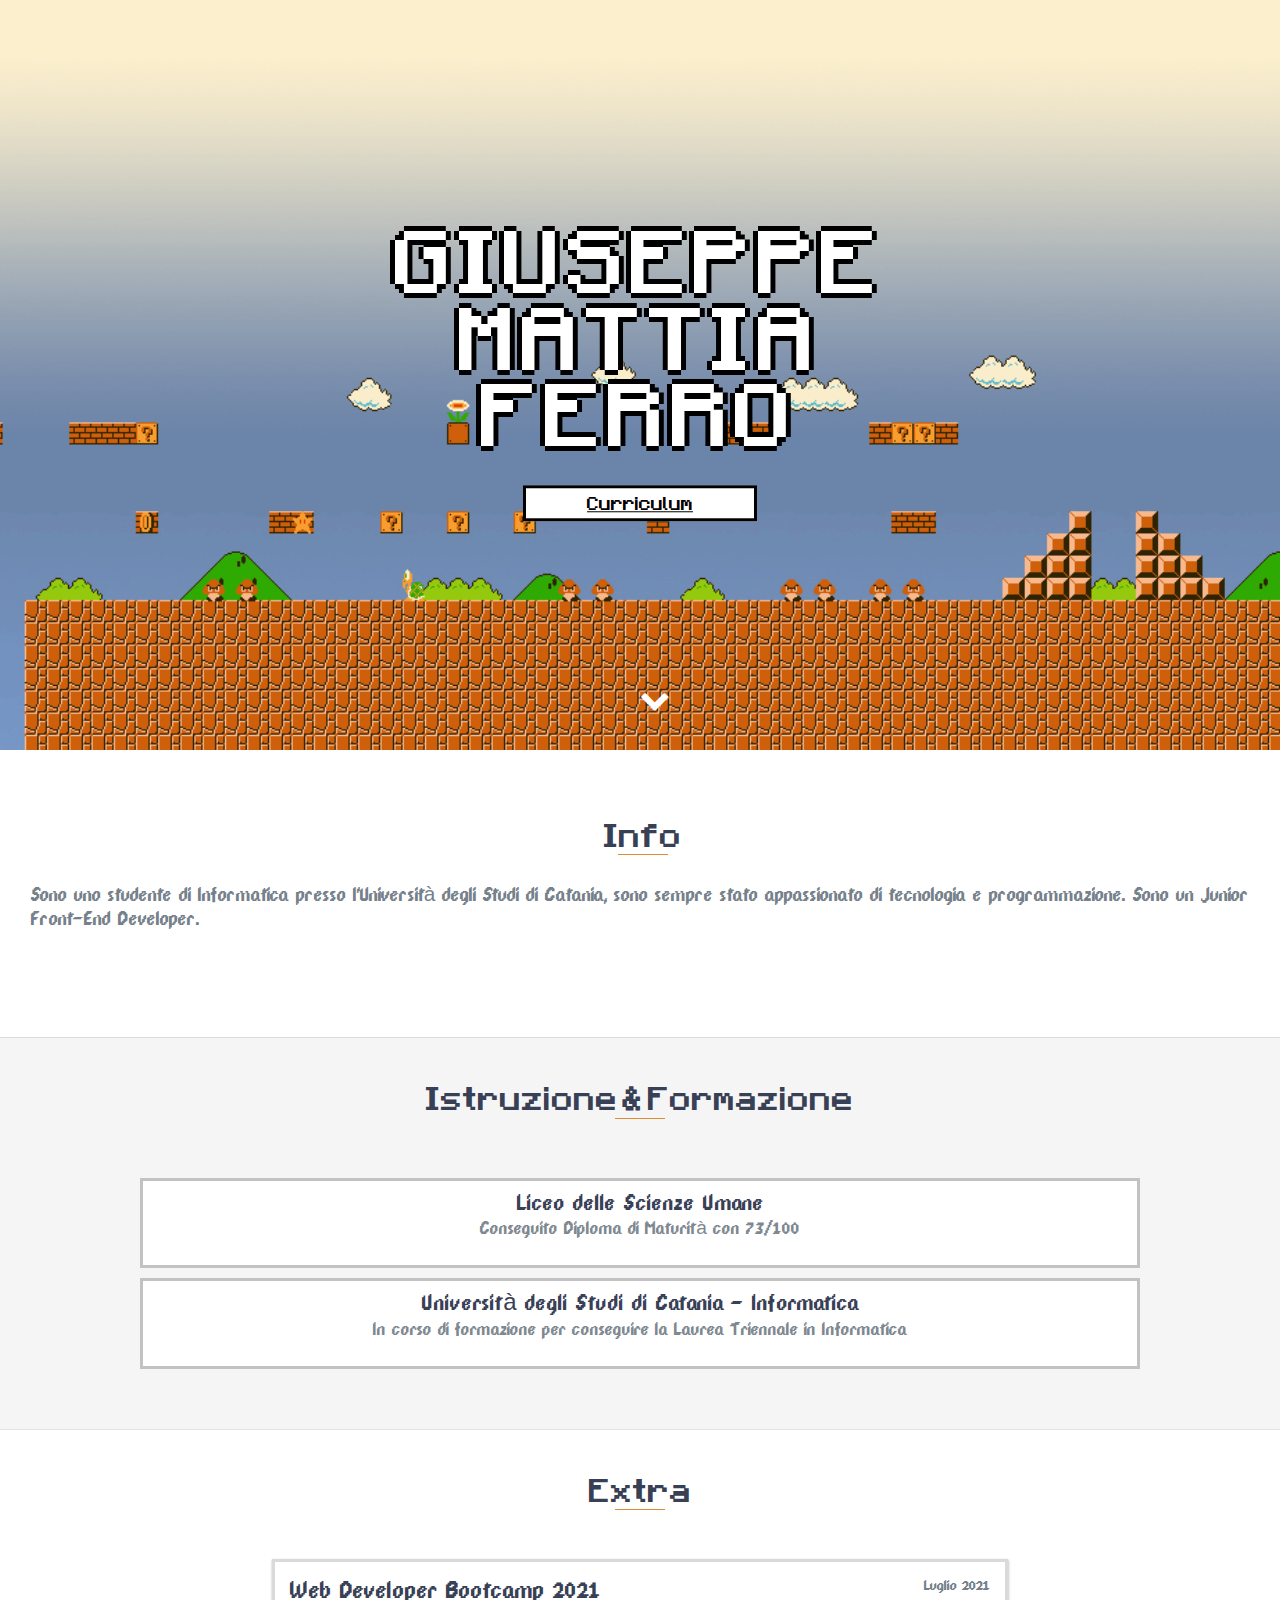
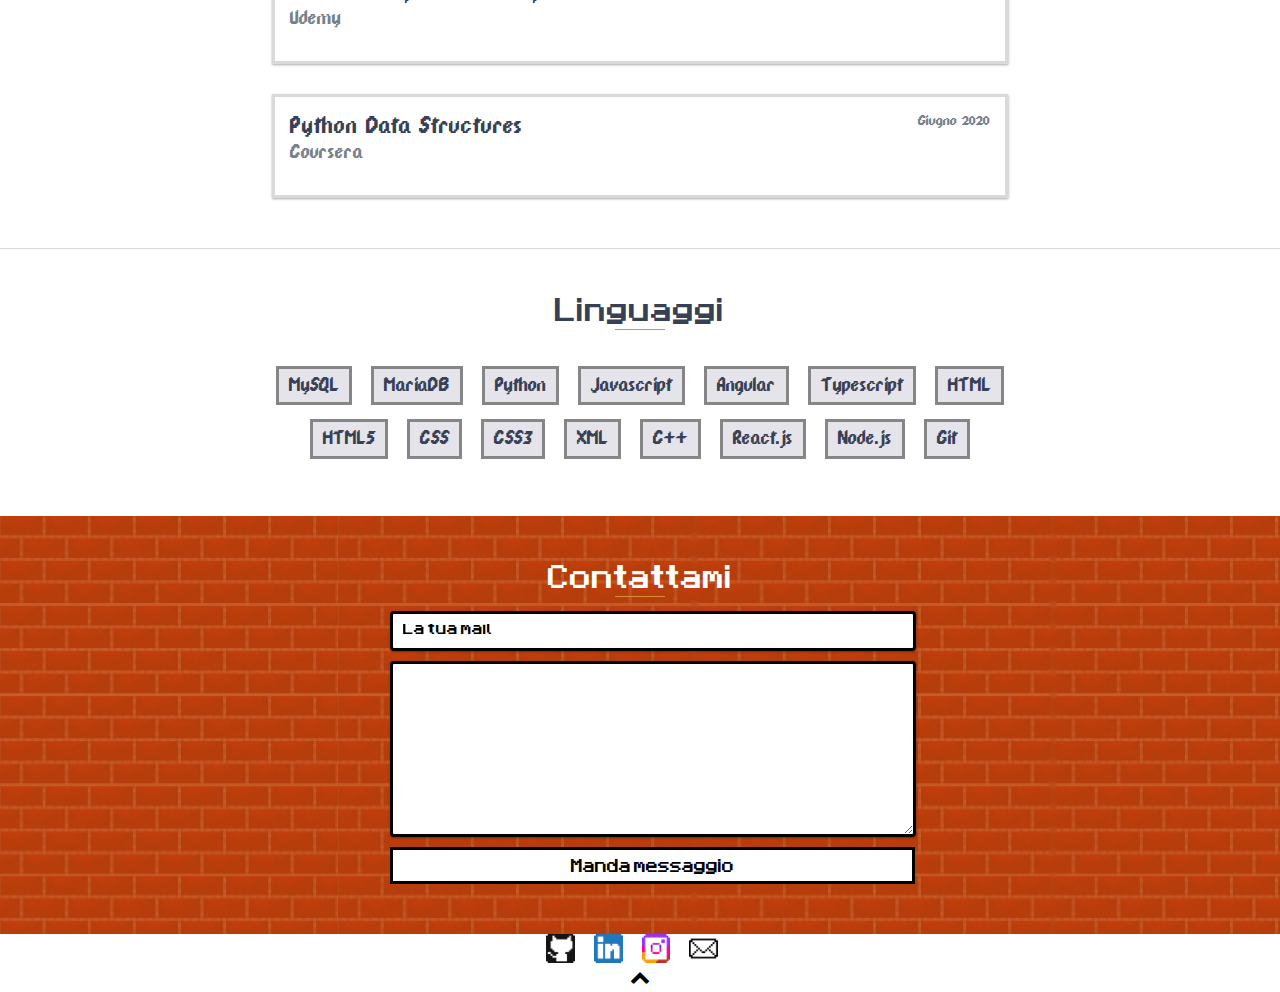
==== index.html @ 6b7f08b5 "Initial commit" ====
<!DOCTYPE html>
<head>
  <meta charset="utf-8">
  <title>GIUSEPPE MATTIA FERRO
  </title>
  <meta http-equiv="X-UA-Compatible" content="IE=edge">
  <meta name="description" content="Lorem ipsum dolor sit amet, consectetur adipiscing elit. Aenean finibus velit eget nibh mollis interdum.">
  <meta name="author" content="Giuseppe Mattia Ferro">
  <meta name="viewport" content="width=device-width, initial-scale=1">
  <link rel="shortcut icon" href="favicon.ico" type="image/x-icon">
  <link rel="icon" href="favicon.ico" type="image/x-icon">
  <link rel="stylesheet" href="libs/font-awesome/css/font-awesome.min.css">
  <link rel="stylesheet" href="assets/css/styles.css">
  <link rel="stylesheet" href="assets/css/effects.css">
  <link rel="stylesheet" href="assets/css/retro.css">
</head>
<body>
  <section id="top" class="hero">
    <div id="hero-overlay">
      <section class="navigation">
        <header>
        </header>
      </section>
      <span id="to-top">
        <div class="down-arrow floating-arrow">
          <a href="#about">
            <i class="fa fa-chevron-down" aria-hidden="true">
            </i>
          </a>
        </div>
        <div class="hero-text" id="fadein hero-overlay">
          <h1>Giuseppe Mattia Ferro
          </h1>
          <br>
          <a href="https://pdfhost.io/v/jEwPr6kaq_Junior_FrontEnd_Developer" class="btn">Curriculum
          </a>
        </div>
        </div>
      </span>
  </section>
  <section id="about">
    <h2 class="heading">Info
    </h2>
    <p>Sono uno studente di Informatica presso l'Università degli Studi di Catania, sono sempre stato appassionato di tecnologia e programmazione. Sono un Junior Front-End Developer.
    </p>
  </section>
  <div id="education" class="background-alt">
    <h2 class="heading">Istruzione & Formazione
    </h2>
    <div id="education-timeline">
      <div data-date="Settembre 2013 – Agosto 2018">
        <h3>Liceo delle Scienze Umane
        </h3>
        <h4>Conseguito Diploma di Maturità con 73/100
        </h4>
      </div>
      <div data-date="Ottobre 2020 – 2023">
        <h3>Università degli Studi di Catania - Informatica
        </h3>
        <h4>In corso di formazione per conseguire la Laurea Triennale in Informatica
        </h4>
      </div>
    </div>
  </div>
  <div id="x-education">
    <h2 class="heading">Extra
    </h2>
    <div class="x-education-block shadow">
      <h3>Web Developer Bootcamp 2021
      </h3>
      <span class="x-education-date">Luglio 2021
      </span>
      <h4>Udemy
      </h4>
    </div>
    <div class="x-education-block shadow">
      <h3>Python Data Structures
      </h3>
      <span class="x-education-date">Giugno 2020
      </span>
      <h4>Coursera
      </h4>
    </div>
  </div>
  <div id="skills">
    <h2 class="heading">Linguaggi
    </h2>
    <ul>
        <li>MySQL</li>
        <li>MariaDB</li>
      <li>Python
      </li>
      <li>Javascript
      </li>
      <li>Angular
      </li>
      <li>Typescript
      </li>
      <li>HTML
      </li>
      <li>HTML5
      </li>
      <li>CSS
      </li>
      <li>CSS3
      </li>
      <li>XML
      </li>
      <li>C++
      </li>
      <li>React.js
      </li>
      <li>Node.js
      </li>
      <li>Git
      </li>
    </ul>
  </div>

  <div id="contact-me">
    <div id="contact-me-overlay">
      <h2 class="heading">Contattami
      </h2>
      <div id="contact-me-form">
        <form method="POST" action="about_blank">
          <input type="hidden" name="_subject" value="Contact request from personal website" />
          <input type="email" class="shadow" name="_replyto" placeholder="La tua mail" required>
          <textarea name="message" class="shadow" placeholder="Il tuo messaggio" required>
          </textarea>
          <button class="btn" type="submit">Manda messaggio
          </button>
        </form>
      </div>
    </div>
  </div>
  <footer>
    </span>
  <div class="mobile">
  
    <div class="social-mob">
      <a href="https://github.com/MKokeshi/" target="_blank">
        <img src="assets\img\icons\GitHub.png" alt="MKokeshi - GitHub">
      </a>
      <a href="https://linkedin.com/giuseppe-mattia-ferro/" target="_blank">
        <img src="assets\img\icons\LinkedIn.png" alt="Giuseppe Mattia Ferro - LinkedIn">
      </a>
      <a href="https://www.instagram.com/cosmo.py/" target="_blank">
        <img src="assets\img\icons\Instagram.png" alt="cosmo.py - Instagram">
      </a>
      <a href="mailto:ferro.giuseppemattia@gmail.com" target="_blank">
        <img src="assets\img\icons\Mail.png" alt="Giuseppe Mattia Ferro - Mail">
        </div>
    </div>
    <span id="to-top">
      <div class="up-arrow floating-arrow">
        <a href="#top">
          <i class="fa fa-chevron-up" aria-hidden="true">
          </i>
        </a>
      </div>
      </footer>
    <script src="https://ajax.googleapis.com/ajax/libs/jquery/1.12.4/jquery.min.js">
    </script>
    </body>
  </html>
---- assets/css/styles.css ----
@import url('https://fonts.googleapis.com/css?family=Roboto:300,900|Source+Sans+Pro:300,400');
@font-face {
font-family: "retro";
src: url("../../libs/fonts/Pixel-Miners.otf") format("opentype");
}
@font-face {
font-family: "retro1";
src: url("../../libs/fonts/dpcomic.ttf") format("truetype");
}
html {
scroll-behavior: smooth;
font-size: 18px;
-webkit-font-smoothing: antialiased;
cursor: URL("../../assets/img/cursor/cursor.png"), auto !important;
}
body {
margin: 0;
padding: 0;
border: none;
font-family: 'retro1', sans-serif;
line-height: 1.15;
font-size: 16px;
}
.background-alt {
background: #F5F5F5;
margin: 0;
padding: 0;
border: none;
}
.shadow {
box-shadow: 1px 1px 3px rgba(0, 0, 0, 0.12), 0px 1px 2px rgba(0, 0, 0, 0.24);
}
.shadow-large {
box-shadow: 0px 3px 6px rgba(0, 0, 0, 0.08), 0px 3px 6px rgba(0, 0, 0, 0.15);
}
.heading {
position: relative;
display: inline-block;
font-family: 'retro', sans-serif;
font-size: 1.6em;
font-weight: 300;
margin: 0 0 30px 0;
}
.heading:after {
position: absolute;
content: '';
top: 100%;
height: 1px;
width: 50px;
left: 0;
right: 0;
margin: 0 auto;
background: #db8e35;
}
.btn {
color:inherit;
font-family: "retro", sans-serif;
font-size: 0.9em;
background: white;
padding: 0.3rem 3.4rem;
border: 3px solid black;
margin-right: 2.6rem;
box-shadow: 0 0 0 black;
transition: all 0.2s;
padding-top: 10px;
}
.btn:last-child {
margin: 0;
}
a, .slider {
cursor: URL("../../assets/img/cursor/cursor-click.png"), auto;
}
.btn:hover {
box-shadow: 0.4rem 0.4rem 0rem black;
cursor: URL("../../assets/img/cursor/cursor-click.png"), auto;
/*transform: translate(-0.4rem, -0.4rem);*/
}
.btn:active {
box-shadow: 0 0 0 black;
transform: translate(0, 0);
cursor: URL("../../assets/img/cursor/cursor-click.png"),active;
}
/* Hero section */
.hero {
min-height: 750px;
background: url("../../assets/img/hero-min.gif") center center;
-webkit-background-size: cover;
-moz-background-size: cover;
-o-background-size: cover;
background-size: cover;
position: relative;
text-align: center;
align-items: center;
}
.hero .down-arrow a{
color: #fff;
font-size: 30px;
position: absolute;
bottom: 30px;
left: 50%;
animation: pulsate 1.4s ease;
animation-iteration-count: infinite;
padding-top: 5px
}
.hero .down-arrow a:hover {
color: #fff;
text-shadow: 2px 2px 4px rgba(128, 49, 0, 0.8);
transition:.5s ease all;
}
.hero-text {
position:absolute;
z-index:10;
top:50%;
left:50%;
transform:translate(-50%, -50%);
text-align:center;
}
.hero-text h1, .hero-text h2 {
margin:0;
color: #fff;
}
.hero-text h1 {
color:#fff;
font-family: "retro", sans-serif;
font-weight:900;
font-size:4.35em;
text-transform:uppercase;
letter-spacing:0.05em;
line-height:1.1em;
margin-bottom:15px;
text-shadow: -5px 0 black, 0 5px black, 5px 0 black, 0 -5px black;
}
.hero-text h2 {
color:#1a1611;
font-family: "retro", sans-serif;
font-weight:400;
font-size:2em;
color: #ffca8a;
text-shadow: -2px 0 black, 0 2px #000, 2px 0 #000, 0 -2px #000;
margin-bottom:15px
}
#hero-overlay {
position:absolute;
height:100%;
width:100%;
top right bottom left:0;
background:rgba(236, 175, 8, 0.2);
}
/* About Section */
#about {
display: flex;
align-items: center;
justify-content: center;
margin: 0 auto;
padding: 75px 5px;
padding-left: 200px;
border-bottom: 1px solid #dcd9d9;
font-family: 'retro1', sans-serif;
}
#about h2 {
color: #374054;
position:absolute;
align-items: center;
justify-content: center;
text-align: left;
z-index:10;
top:50%;
left:0%;
text-align:center;
float: left;
width: 33.33%;
position: relative;
padding-left: 15px;
padding-right: 15px;
min-height: 1px;
font-size: 1.6em;
}
#about p {
color: #74808a;
margin: 0;
padding-bottom: 30px;
padding-right: 11em;
font-size: 1.3em;
}
/* education Section */
#education {
padding: 50px 15px;
text-align: center;
border-bottom: 1px solid #e4e4e4;
}
#education h2 {
color: #374054;
}
#education-timeline {
margin: 30px auto 0 auto;
position: relative;
max-width: 1000px;
}
#education-timeline div {
background: #fff;
padding: 10px;
margin-bottom: 10px;
border: 3px solid #c2c2c2
}
#education-timeline h3 {
font-size: 1.5em;
font-weight: 300;
color: #374054;
display: inline-block;
margin: 0;
}
#education-timeline h4 {
font-size: 1.2em;
font-weight: 300;
color: #7e8890;
margin: 0 0 15px 0;
}
#education-timeline p {
color: #74808a;
font-size: 0.9em;
margin: 0;
}
#education-timeline:before,#education-timeline:after {
content: none;
}
/* x(xtra)education Section */
#x-education {
padding: 50px 15px 20px 15px;
border-bottom: 1px solid #dcd9d9;
text-align: center
}
#x-education h2 {
color: #374054;
margin-bottom: 50px;
}
.x-education-block {
max-width: 700px;
margin: 0 auto 30px auto;
padding: 15px;
border: 3px solid #dcd9d9;
text-align: left;
}
.x-education-block h3 {
font-weight: 500;
float: left;
margin: 0;
color: #374054;
font-size: 1.6em;
}
.x-education-block span {
color: #74808a;
float: right;
}
.x-education-block h4 {
color: #74808a;
clear: both;
font-weight: 500;
margin: 0 0 15px 0;
font-size: 1.3em;
}
.x-education-block p,.x-education-block ul {
margin: 0;
color: #74808a;
font-size: inherit;
font-size: 1.3em;
}
.x-education-block ul {
padding: 0 0 0 15px;
font-size: 1.3em;
}
/* projects Section */
#projects {
padding: 50px 15px;
border-bottom: 1px solid #dcd9d9;
text-align: center;
}
#projects h2 {
color: #374054;
margin-bottom: 50px;
}
.project {
position: relative;
max-width: 900px;
margin: 0 auto 30px auto;
overflow: hidden;
background: #fff;
border-radius: 4.5px;
border: 3px solid #949494;
}
.project-image {
float: left;
}
.project-cc-image {
min-width: 300px;
min-height: 300px;
background-position: center center;
background-size: cover;
background-repeat: no-repeat;
}
.project-image img:before {
content: ' ';
position: absolute;
background-image: url("../../assets/img/fallback.jpg");
display: inline-block;
min-width: 300px;
min-height: 300px;
background-repeat: no-repeat;
}
.project-info {
position: absolute;
top: 50%;
transform: translateY(-50%);
margin-left: 300px;
padding: 15px
}
.project-info h3 {
font-size: 1.6em;
font-weight: 300;
color: #374054;
margin: 0 0 15px 0;
}
.project-info p {
color: #74808a;
margin: 0 0 15px 0;
font-size: 1.3em;
}
#more-projects {
display: none;
}
/* skills Section */
#skills {
padding: 50px 15px;
text-align: center;
}
#skills h2 {
color: #374054;
margin-bottom: 30px;
}
#skills ul {
display: block;
margin: 0 auto;
padding: 0;
max-width: 800px;
}
#skills li {
display: inline-block;
margin: 7px;
padding: 5px 10px;
color: #374054;
background: #e4e4ea;
list-style: none;
font-size: 1.3em;
border: 3px solid #868687;
}
/* contact Section */
#contact-me {
padding: 50px 15px;
/*Blue Just in case*/
/*background:#3498db;*/
/*Orange (alt. #ffa500)*/
background: #f39c12;
text-align: center;
background-image: url("../../assets/img/contact_us.jpg");
}
#contact-me h2 {
margin: 0 0 15px 0;
color: #fff;
font-weight: 500;
}
#contact-me-form {
max-width: 500px;
margin: 0 auto;
}
#contact-me-form input,#contact-me-form textarea {
display: block;
width: 100%;
padding: 10px;
border-radius: 4px;
border: none;
margin-bottom: 10px;
font-size: 0.8em;
/*Red Textbox Colour*/
background: #aa381c;
color: #fff;
transition: .5s ease all;
}
#contact-me-form textarea {
height: 150px;
}
#contact-me-form button {
display: block;
width: 105%;
}
#contact-me-form input:focus,#contact-me-form textarea:focus,#contact-me-form textarea:hover,#contact-me-form input:hover {
outline: none;
color: #b35542;
}
#contact-me-form input::-webkit-input-placeholder,#contact-me-form textarea::-webkit-input-placeholder {
color: #f2f2f2;
}
#contact-me-form textarea,#contact-me-form input {
color:inherit;
font-family: "retro", sans-serif;
background: white;
margin-right: 2.6rem;
border: 3px solid black;
}
#contact-me-form textarea:focus,#contact-me-form input:focus,#contact-me-form textarea:hover,#contact-me-form input:hover{
cursor: URL("../../assets/img/cursor/cursor-edit.png"), auto;
}
#contact-me-form textarea:focus,#contact-me-form input:focus {
border: 3px solid #209cee;
box-shadow: 0 0 0 #209cee;
}
#contact-me-form input::-webkit-input-placeholder,#contact-me-form textarea::-webkit-input-placeholder {
color: #000;
}
/* Footer Section */
footer {
font-family: 'Source Sans Pro', sans-serif;
text-align: center;
position: relative;
clear: both;
color: #74808a;
font-size: 16px;
font-weight: 300;
z-index: 10;
height: 3em;
margin-top: 0em;
}
.copyright {
padding-top: 20px;
}
.copyright p {
margin: 0;
color: #74808a;
}
.up-arrow a {
color: #000;
font-size: 20px;
}
.up-arrow a:hover {
color: #f39c12;
text-shadow: 2px 2px 4px rgba(128, 49, 0, 0.3);
}
.love {
color:rgb(255, 0, 42);
animation-name: Heartbeat;
animation-duration: 1s;
animation-iteration-count: infinite;
animation-timing-function: linear;
}
footer p{
align-content: center;
}
footer table{
table-layout: fixed;
font-family: 'Source Sans Pro', sans-serif;
font-size: 16px;
position: relative;
text-align: center;
align-items: center;
width: 100%;
}
.social {
text-align: right;
/*	margin-top: -3.7em;	*/
}
.social a {
color: #74808a;
font-size: 1.25em;
padding: 10px;
display: inline-block;
}
.social-mob img{
width: 1.8em;
height: 1.8em;
padding-right: 16px;
}
.social-mob a{
color: #FFFFFF;
text-decoration: none;
}
.social-mob img:hover {
transition:.3s ease all;
text-shadow: 2px 2px 4px rgba(128, 49, 0, 0.05);
}
/* Switch */
.switch {
position: absolute;
top: 35px;
right: 35px;
display: inline-block;
width: 60px;
height: 34px;
border: 3px solid #2e2e2e;
}
.switch input {
opacity: 0;
width: 0;
height: 0;
}
.slider {
position: absolute;
cursor: pointer;
top: 0;
left: 0;
right: 0;
bottom: 0;
background-color: #ccc;
-webkit-transition: .4s;
transition: .4s;
}
.slider:before {
position: absolute;
content: "";
height: 26px;
width: 26px;
left: 0px;
bottom: 1px;
background-color: white;
-webkit-transition: .4s;
transition: .4s;
border: 3px solid #2e2e2e;
}
input:checked + .slider {
background-color: #209cee;
}
input:focus + .slider {
box-shadow: 0 0 1px #209cee;
}
input:checked + .slider:before {
-webkit-transform: translateX(26px);
-ms-transform: translateX(26px);
transform: translateX(26px);
}
/* Switch */
.switch {
position: absolute;
top: 35px;
right: 35px;
display: inline-block;
width: 60px;
height: 34px;
}
.switch input {
opacity: 0;
width: 0;
height: 0;
}
.slider {
position: absolute;
cursor: pointer;
top: 0;
left: 0;
right: 0;
bottom: 0;
background-color: #ccc;
-webkit-transition: .4s;
transition: .4s;
}
.slider:before {
position: absolute;
content: "";
height: 26px;
width: 26px;
left: 4px;
bottom: 4px;
background-color: white;
-webkit-transition: .4s;
transition: .4s;
}
input:checked + .slider {
background-color: #2196F3;
}
input:focus + .slider {
box-shadow: 0 0 1px #2196F3;
}
input:checked + .slider:before {
-webkit-transform: translateX(26px);
-ms-transform: translateX(26px);
transform: translateX(26px);
}
/* @media queries */
/* Tablets (Mostly iPads, 992px and below) */
@media only screen and (max-width: 1425px){
#about {
display: block;
position: relative;
padding-left: 10px;
text-align: center;
width: auto;
float: none;
}
#about h2 {
text-align: center;
width: auto;
float: none;
}
#about p {
text-align: left;
width: auto;
float: none;
padding-right: 1em;
padding-left: 1em;
}
}
/* If the orientation of the screen is Portrait */
@media only screen and (orientation: Portrait) {
.btn {
color:inherit;
font-family: "retro", sans-serif;
font-size: 0.9em;
background: white;
padding: 0.3rem 3.4rem;
border: 3px solid black;
margin-right: 2.6rem;
box-shadow: 0 0 0 black;
transition: all 0.2s;
}
.hero-text h1 {
font-size:2em;
letter-spacing:0.05em;
line-height:1.25em;
margin-bottom:15px;
text-shadow: -2.5px 0 black, 0 2.5px black, 2.5px 0 black, 0 -2.5px black;
}
.hero{
background: url("../../assets/img/hero-mob.jpg") center center;
}
.hero-text h2 {
font-size:1em;
margin-bottom:15px;
}
.project-image {
display: none;
}
.project-info {
position: relative;
margin: 0;
padding: 30px 15px;
top: auto;
transform: none;
}
#contact-me-form {
width: 70%;
}
.desktop {
display: none;
}
.social {
display: none;
}
.mobile {
display: inline-block ;
text-align: center;
}
footer table{
display: none;
}
.social-mob {
text-align: right;
display: inline-block;
/*	margin-top: -3.7em;	*/
}
.social-mob a {
color: #74808a;
font-size: 1.25em;
padding: 10px;
display: inline-block;
}
.social-mob a:hover {
color: #f39c12;
transition:.3s ease all;
}
}
---- assets/css/effects.css ----
@keyframes pulsate {
	from {
    opacity: 0;
    transform: translate3d(0, -40%, 0);
  }
  to {
    opacity: 1;
    transform: translate3d(0, 0, 0);
  }
}
@keyframes Heartbeat {
  0% {
    transform: scale(0.9)
  }
  50% {
    transform: scale(0.7)
  }
  100% {
    transform: scale(1.0)
  }
}
/* Fade In Animation */
#fadein {
    animation: fadein 2s;
    -moz-animation: fadein 2s; /* Firefox */
    -webkit-animation: fadein 2s; /* Safari and Chrome */
    -o-animation: fadein 2s; /* Opera */
}
@keyframes fadein {
    from {
        opacity:0;
    }
    to {
        opacity:1;
    }
}
/* Firefox */
@-moz-keyframes fadein {
    from {
        opacity:0;
    }
    to {
        opacity:1;
    }
}
/* Safari and Chrome */
@-webkit-keyframes fadein {
    from {
        opacity:0;
    }
    to {
        opacity:1;
    }
}
/* Opera */
@-o-keyframes fadein {
    from {
        opacity:0;
    }
    to {
        opacity: 1;
    }
}

/* Slide Effect */
@keyframes slide {
  from {
    background-position: 0 0;
  }

  to {
    background-position: -120px 60px;
  }
}
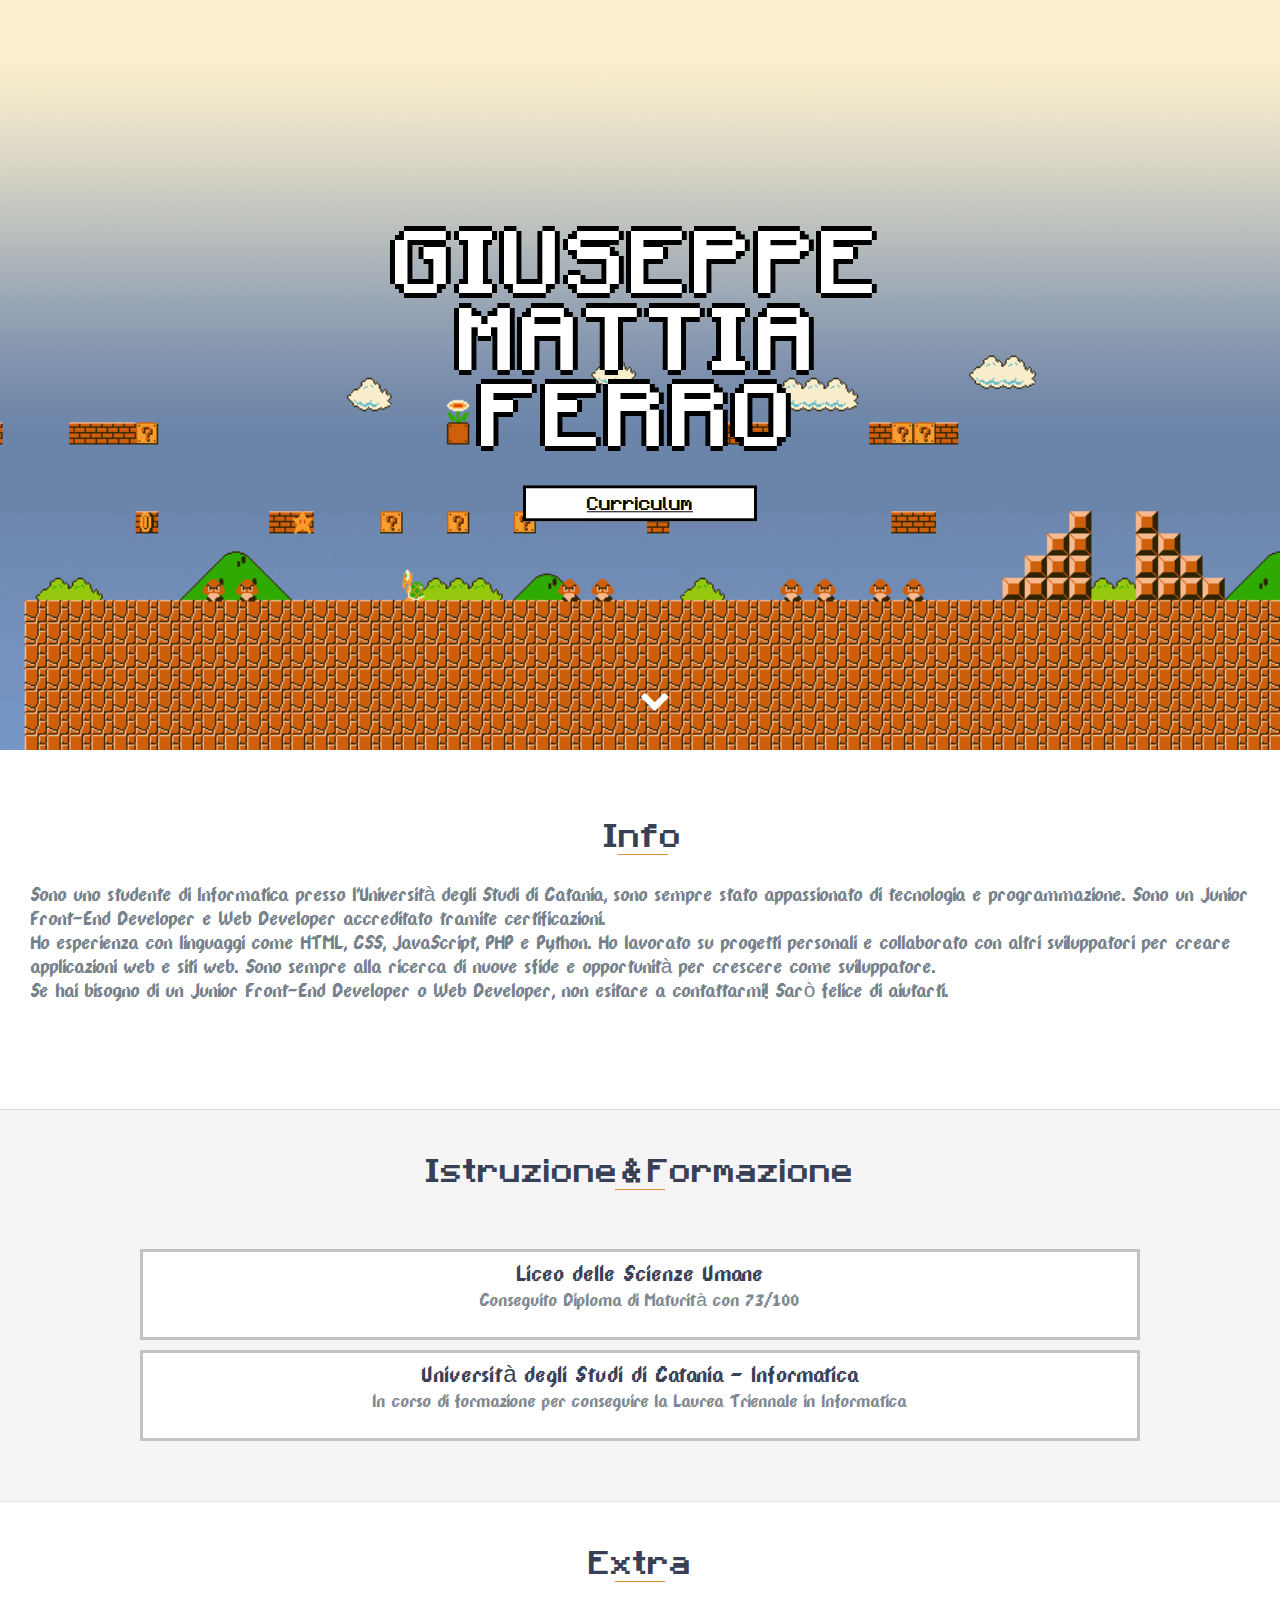
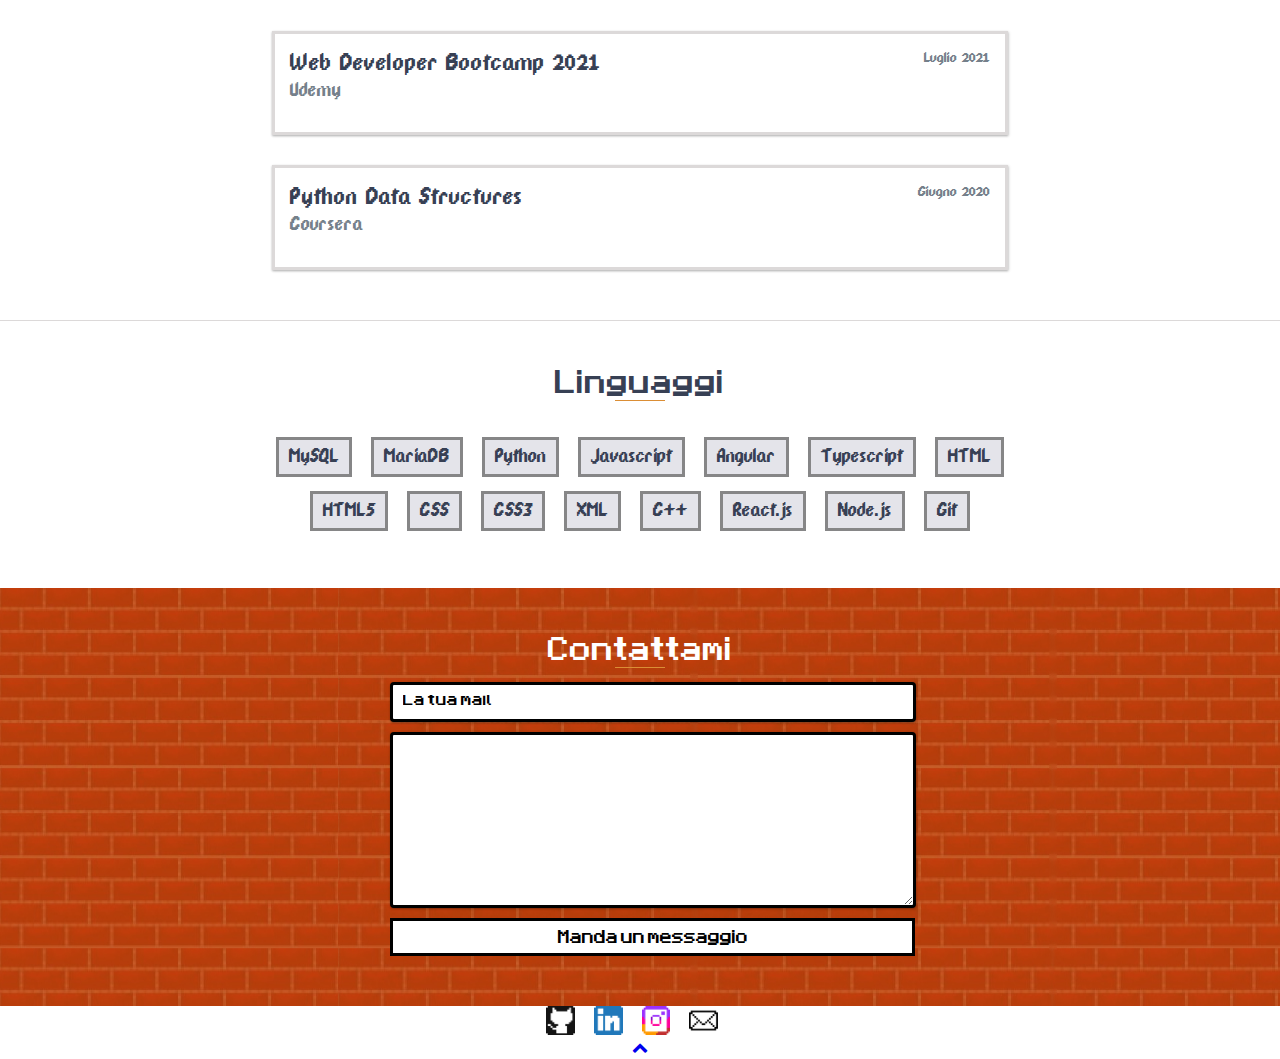
==== commit 765d3053: "Fix issues" ====
--- a/index.html
+++ b/index.html
@@ -4,7 +4,7 @@
   <title>GIUSEPPE MATTIA FERRO
   </title>
   <meta http-equiv="X-UA-Compatible" content="IE=edge">
-  <meta name="description" content="Lorem ipsum dolor sit amet, consectetur adipiscing elit. Aenean finibus velit eget nibh mollis interdum.">
+  <meta name="description" content="Portfolio di Giuseppe Mattia Ferro">
   <meta name="author" content="Giuseppe Mattia Ferro">
   <meta name="viewport" content="width=device-width, initial-scale=1">
   <link rel="shortcut icon" href="favicon.ico" type="image/x-icon">
@@ -23,17 +23,16 @@
       </section>
       <span id="to-top">
         <div class="down-arrow floating-arrow">
-          <a href="#about">
+          <a href="#about" aria-label="Scroll to About section">
             <i class="fa fa-chevron-down" aria-hidden="true">
             </i>
+            <span class="sr-only">Scroll to top</span>
           </a>
         </div>
         <div class="hero-text" id="fadein hero-overlay">
-          <h1>Giuseppe Mattia Ferro
-          </h1>
+          <h1>Giuseppe Mattia Ferro</h1>
           <br>
-          <a href="https://pdfhost.io/v/jEwPr6kaq_Junior_FrontEnd_Developer" class="btn">Curriculum
-          </a>
+          <a href="https://pdfhost.io/v/jEwPr6kaq_Junior_FrontEnd_Developer" class="btn">Curriculum</a>
         </div>
         </div>
       </span>
@@ -41,7 +40,9 @@
   <section id="about">
     <h2 class="heading">Info
     </h2>
-    <p>Sono uno studente di Informatica presso l'Università degli Studi di Catania, sono sempre stato appassionato di tecnologia e programmazione. Sono un Junior Front-End Developer.
+    <p>Sono uno studente di Informatica presso l'Università degli Studi di Catania, sono sempre stato appassionato di tecnologia e programmazione. Sono un Junior Front-End Developer e Web Developer accreditato tramite certificazioni.         
+        <br>  Ho esperienza con linguaggi come HTML, CSS, JavaScript, PHP e Python. Ho lavorato su progetti personali e collaborato con altri sviluppatori per creare applicazioni web e siti web. Sono sempre alla ricerca di nuove sfide e opportunità per crescere come sviluppatore.
+        <br>  Se hai bisogno di un Junior Front-End Developer o Web Developer, non esitare a contattarmi! Sarò felice di aiutarti.
     </p>
   </section>
   <div id="education" class="background-alt">
@@ -49,16 +50,13 @@
     </h2>
     <div id="education-timeline">
       <div data-date="Settembre 2013 – Agosto 2018">
-        <h3>Liceo delle Scienze Umane
-        </h3>
-        <h4>Conseguito Diploma di Maturità con 73/100
-        </h4>
+        <h3>Liceo delle Scienze Umane</h3>
+        <h4>Conseguito Diploma di Maturità con 73/100</h4>
       </div>
-      <div data-date="Ottobre 2020 – 2023">
+      <div data-date="Ottobre 2020 – 2025">
         <h3>Università degli Studi di Catania - Informatica
         </h3>
-        <h4>In corso di formazione per conseguire la Laurea Triennale in Informatica
-        </h4>
+        <h4>In corso di formazione per conseguire la Laurea Triennale in Informatica</h4>
       </div>
     </div>
   </div>
@@ -119,15 +117,14 @@
 
   <div id="contact-me">
     <div id="contact-me-overlay">
-      <h2 class="heading">Contattami
-      </h2>
+      <h2 class="heading">Contattami</h2>
       <div id="contact-me-form">
         <form method="POST" action="about_blank">
           <input type="hidden" name="_subject" value="Contact request from personal website" />
           <input type="email" class="shadow" name="_replyto" placeholder="La tua mail" required>
           <textarea name="message" class="shadow" placeholder="Il tuo messaggio" required>
           </textarea>
-          <button class="btn" type="submit">Manda messaggio
+          <button class="btn" type="submit">Manda un messaggio
           </button>
         </form>
       </div>
@@ -152,8 +149,8 @@
         </div>
     </div>
     <span id="to-top">
-      <div class="up-arrow floating-arrow">
-        <a href="#top">
+        <a href="#top" aria-label="Scroll to top">
+          <span class="sr-only">Scroll to top</span>
           <i class="fa fa-chevron-up" aria-hidden="true">
           </i>
         </a>
